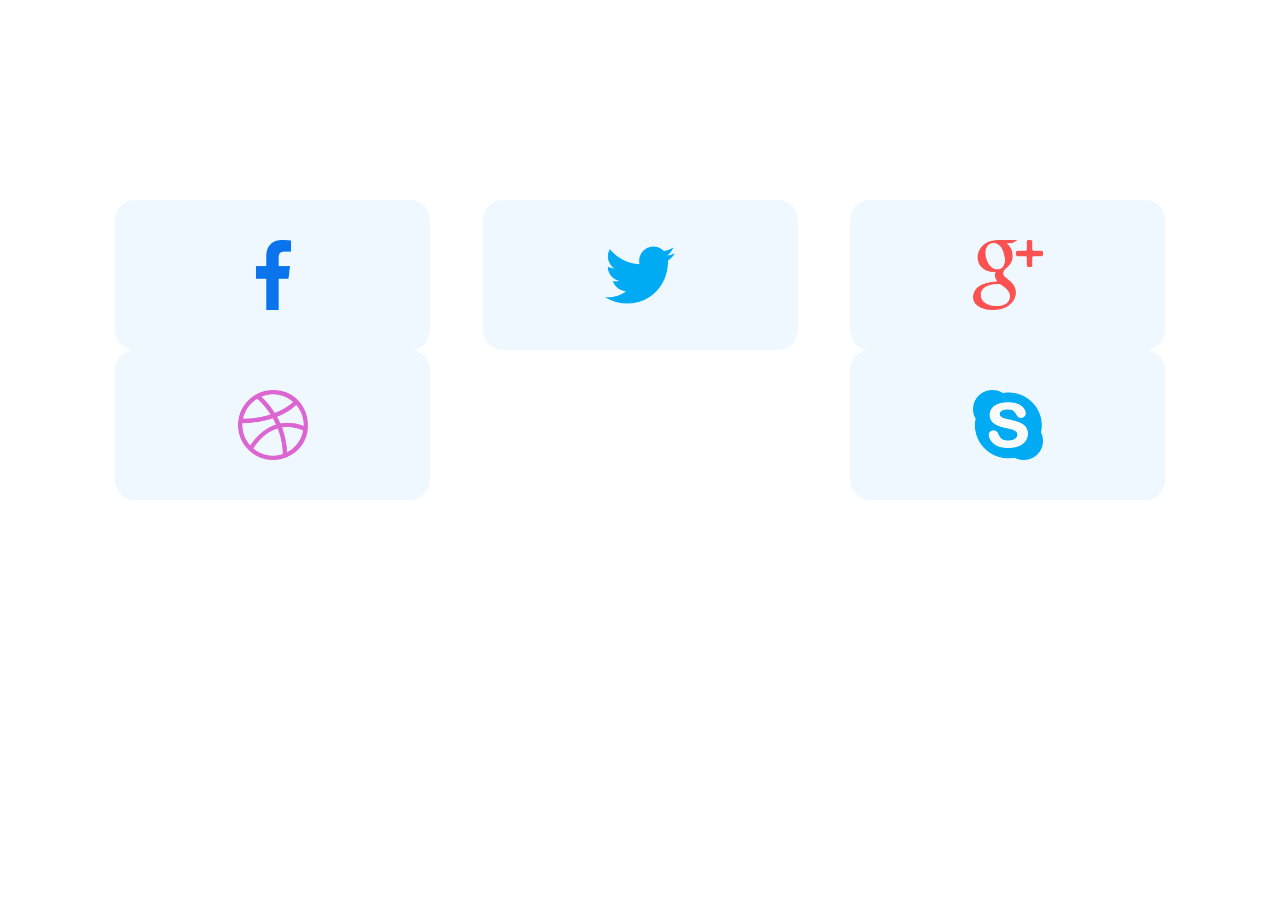
==== task 1/index.html @ c913c69e "Add files via upload" ====
<!DOCTYPE html>
<html lang="en">

<head>
    <meta charset="UTF-8">
    <meta name="viewport" content="width=device-width, initial-scale=1.0">
    <title>task 1 | css 2-modul 2-dars</title>
    <link rel="stylesheet" href="css/main.css">
</head>

<body>
    <div class="wrapper">
        <div class="block">
            <div class="box">
                <img src="img/facebook.png" alt="">
                <img src="img/facebook_w.png" alt="">
                <div class="back">
                    <div class="item">

                    </div>
                </div>
            </div>

            <div class="box">
                <img src="img/twitter.png" alt="">
                <img src="img/twitter_w.png" alt="">
                <div class="back">
                    <div class="item">

                    </div>
                </div>
            </div>

            <div class="box">
                <img src="img/google.png" alt="">
                <img src="img/google_w.png" alt="">
                <div class="back">
                    <div class="item">

                    </div>
                </div>
            </div>

            <div class="box">
                <img src="img/dribble.png" alt="">
                <img src="img/dribble_w.png" alt="">
                <div class="back">
                    <div class="item">

                    </div>
                </div>
            </div>

            <div class="box">
                <img src="img/scype.png" alt="">
                <img src="img/scype_2.png" alt="">
                <div class="back">
                    <div class="item">

                    </div>
                </div>
            </div>
        </div>
    </div>
</body>

</html>
---- task 1/css/main.css ----
* {
    padding: 0;
    margin: 0;
    box-sizing: border-box;
}

.wrapper {
    width: 1200px;
    margin: 200px auto;
}

.block {
    display: flex;
    justify-content: space-between;
    flex-wrap: wrap;
}

.box {
    width: 150px;
    height: 150px;
    border-radius: 20px;
    background-color: aliceblue;
    position: relative;
    display: flex;
    justify-content: center;
    align-items: center;
    overflow: hidden;
}

img {
    width: 70px;
    height: 70px;
    z-index: 1;
}

img:nth-child(2) {
    display: none;
}

.box:hover img:nth-child(1) {
    display: none;
}

.box:hover img:nth-child(2) {
    display: block;
    transition: one 0.5s linear;
}

@keyframes one {
    0% {
        transform: scale(1);
    }
    50% {
        transform: scale(1.2);
    }
    100% {
        transform: scale(1);
    }
}

.back {
    width: 200px;
    height: 200px;
    position: absolute;
    top: -200px;
    left: -200px;
    transition: all 0.5s linear;
    transform: rotate(45deg) scale(1.4);
}

.item {
    width: 200px;
    height: 200px;
    position: absolute;
    top: 0px;
    left: 0px;
    transition: all 0.5s linear;
    transition-delay: 0.5s;
}

.box:hover .back {
    top: 40px;
    left: 40px;
}

.box:hover .back .item {
    top: -40px;
    left: -40px;
}

.wrapper>.block .box:nth-child(1) .back {
    background-color: rgb(61, 91, 153);
}

.wrapper>.block .box:nth-child(1) .item {
    background-color: rgb(61, 91, 153);
}

.wrapper>.block .box:nth-child(2) .back {
    background-color: rgb(53, 204, 255);
}

.wrapper>.block .box:nth-child(2) .item {
    background-color: rgb(53, 204, 255);
}

.wrapper>.block .box:nth-child(3) .back {
    background-color: rgb(220, 76, 53);
}

.wrapper>.block .box:nth-child(3) .item {
    background-color: rgb(220, 76, 53);
}

.wrapper>.block .box:nth-child(4) .back {
    background-color: rgb(242, 105, 154);
}

.wrapper>.block .box:nth-child(4) .item {
    background-color: rgb(242, 105, 154);
}

.wrapper>.block .box:nth-child(5) .back {
    background-color: rgb(2, 176, 240);
}

.wrapper>.block .box:nth-child(5) .item {
    background-color: rgb(2, 176, 240);
}

@media (min-width: 0) and (max-width: 446.9px) {
    .wrapper {
        width: 100%;
    }
    .box {
        width: 100%;
    }
}

@media (min-width: 447px) and (max-width: 768.9px) {
    .wrapper {
        width: 320px;
    }
    .box {
        width: 100%;
    }
}

@media (min-width: 769px) and (max-width: 899.9px) {
    .wrapper {
        width: 680px;
    }
    .box {
        width: 45%;
    }
}

@media (min-width: 990px) and (max-width: 1199.9px) {
    .wrapper {
        width: 940px;
    }
    .box {
        width: 30%;
    }
}

@media (min-width: 1200px) and (max-width: 1350px) {
    .wrapper {
        width: 1050px;
    }
    .box {
        width: 30%;
    }
}
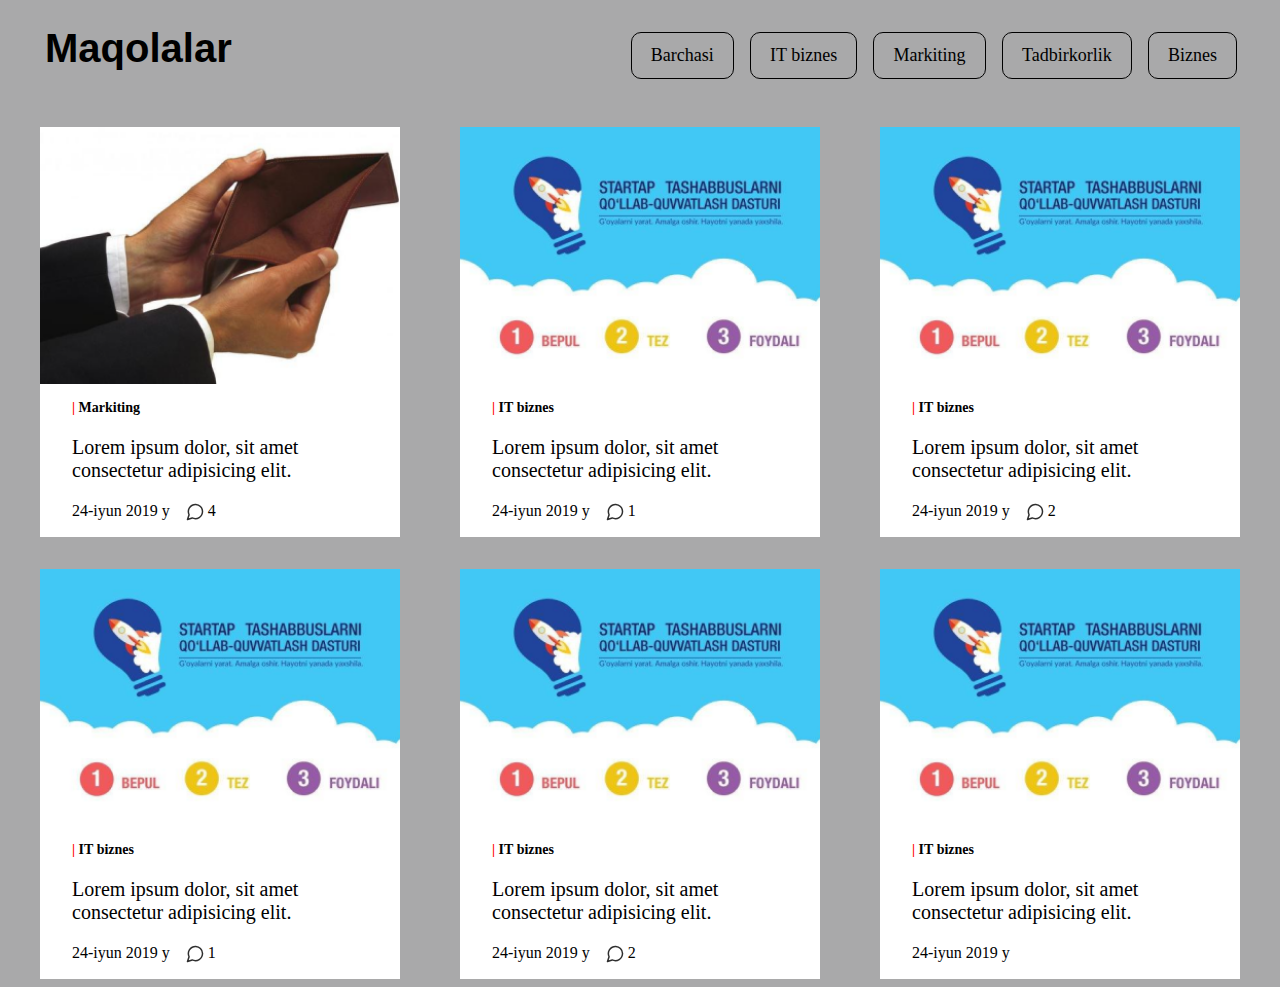
==== commit 850bbcb6: "Add files via upload" ====
--- a/task 1/index.html
+++ b/task 1/index.html
@@ -4,60 +4,92 @@
 <head>
     <meta charset="UTF-8">
     <meta name="viewport" content="width=device-width, initial-scale=1.0">
-    <title>task 1 | css 2-modul 2-dars</title>
-    <link rel="stylesheet" href="css/main.css">
+    <link rel="stylesheet" href="css\main.css">
+    <title>task 1 | 2-modul 4-mavzu</title>
 </head>
 
 <body>
     <div class="wrapper">
+        <ul class="menu">
+            <div class="brend">
+                Maqolalar
+            </div>
+            <li><a href="#">Barchasi</a></li>
+            <li><a href="#">IT biznes</a></li>
+            <li><a href="#">Markiting</a></li>
+            <li><a href="#">Tadbirkorlik</a></li>
+            <li><a href="#">Biznes</a></li>
+        </ul>
         <div class="block">
             <div class="box">
-                <img src="img/facebook.png" alt="">
-                <img src="img/facebook_w.png" alt="">
-                <div class="back">
-                    <div class="item">
-
-                    </div>
+                <img class="rasm1" src="img\image 1.png" alt="">
+                <div class="soxa">
+                    <span>| </span>Markiting
+                </div>
+                <p>Lorem ipsum dolor, sit amet consectetur adipisicing elit.</p>
+                <div class="sana">
+                    24-iyun 2019 y
+                    <img class="rasm2" src="img\Vector.svg" alt=""> 4
                 </div>
             </div>
 
             <div class="box">
-                <img src="img/twitter.png" alt="">
-                <img src="img/twitter_w.png" alt="">
-                <div class="back">
-                    <div class="item">
-
-                    </div>
+                <img class="rasm1" src="img\image.png" alt="">
+                <div class="soxa">
+                    <span>| </span>IT biznes
+                </div>
+                <p>Lorem ipsum dolor, sit amet consectetur adipisicing elit.</p>
+                <div class="sana">
+                    24-iyun 2019 y
+                    <img class="rasm2" src="img\Vector.svg" alt=""> 1
                 </div>
             </div>
 
             <div class="box">
-                <img src="img/google.png" alt="">
-                <img src="img/google_w.png" alt="">
-                <div class="back">
-                    <div class="item">
-
-                    </div>
+                <img class="rasm1" src="img\image.png" alt="">
+                <div class="soxa">
+                    <span>| </span>IT biznes
+                </div>
+                <p>Lorem ipsum dolor, sit amet consectetur adipisicing elit.</p>
+                <div class="sana">
+                    24-iyun 2019 y
+                    <img class="rasm2" src="img\Vector.svg" alt=""> 2
                 </div>
             </div>
 
             <div class="box">
-                <img src="img/dribble.png" alt="">
-                <img src="img/dribble_w.png" alt="">
-                <div class="back">
-                    <div class="item">
-
-                    </div>
+                <img class="rasm1" src="img\image.png" alt="">
+                <div class="soxa">
+                    <span>| </span>IT biznes
+                </div>
+                <p>Lorem ipsum dolor, sit amet consectetur adipisicing elit.</p>
+                <div class="sana">
+                    24-iyun 2019 y
+                    <img class="rasm2" src="img\Vector.svg" alt=""> 1
                 </div>
             </div>
 
             <div class="box">
-                <img src="img/scype.png" alt="">
-                <img src="img/scype_2.png" alt="">
-                <div class="back">
-                    <div class="item">
+                <img class="rasm1" src="img\image.png" alt="">
+                <div class="soxa">
+                    <span>| </span>IT biznes
+                </div>
+                <p>Lorem ipsum dolor, sit amet consectetur adipisicing elit.</p>
+                <div class="sana">
+                    24-iyun 2019 y
+                    <img class="rasm2" src="img\Vector.svg" alt=""> 2
+                </div>
+            </div>
 
-                    </div>
+            <div class="box">
+                <img class="rasm1" src="img\image.png" alt="">
+                <div class="soxa">
+                    <span>| </span>IT biznes
+                </div>
+                <p>Lorem ipsum dolor, sit amet consectetur adipisicing elit.</p>
+                <div class="sana">
+                    24-iyun 2019 y
+                    <!-- <img class="rasm2" src="img\Vector.svg" alt=""> 1 -->
                 </div>
             </div>
         </div>
